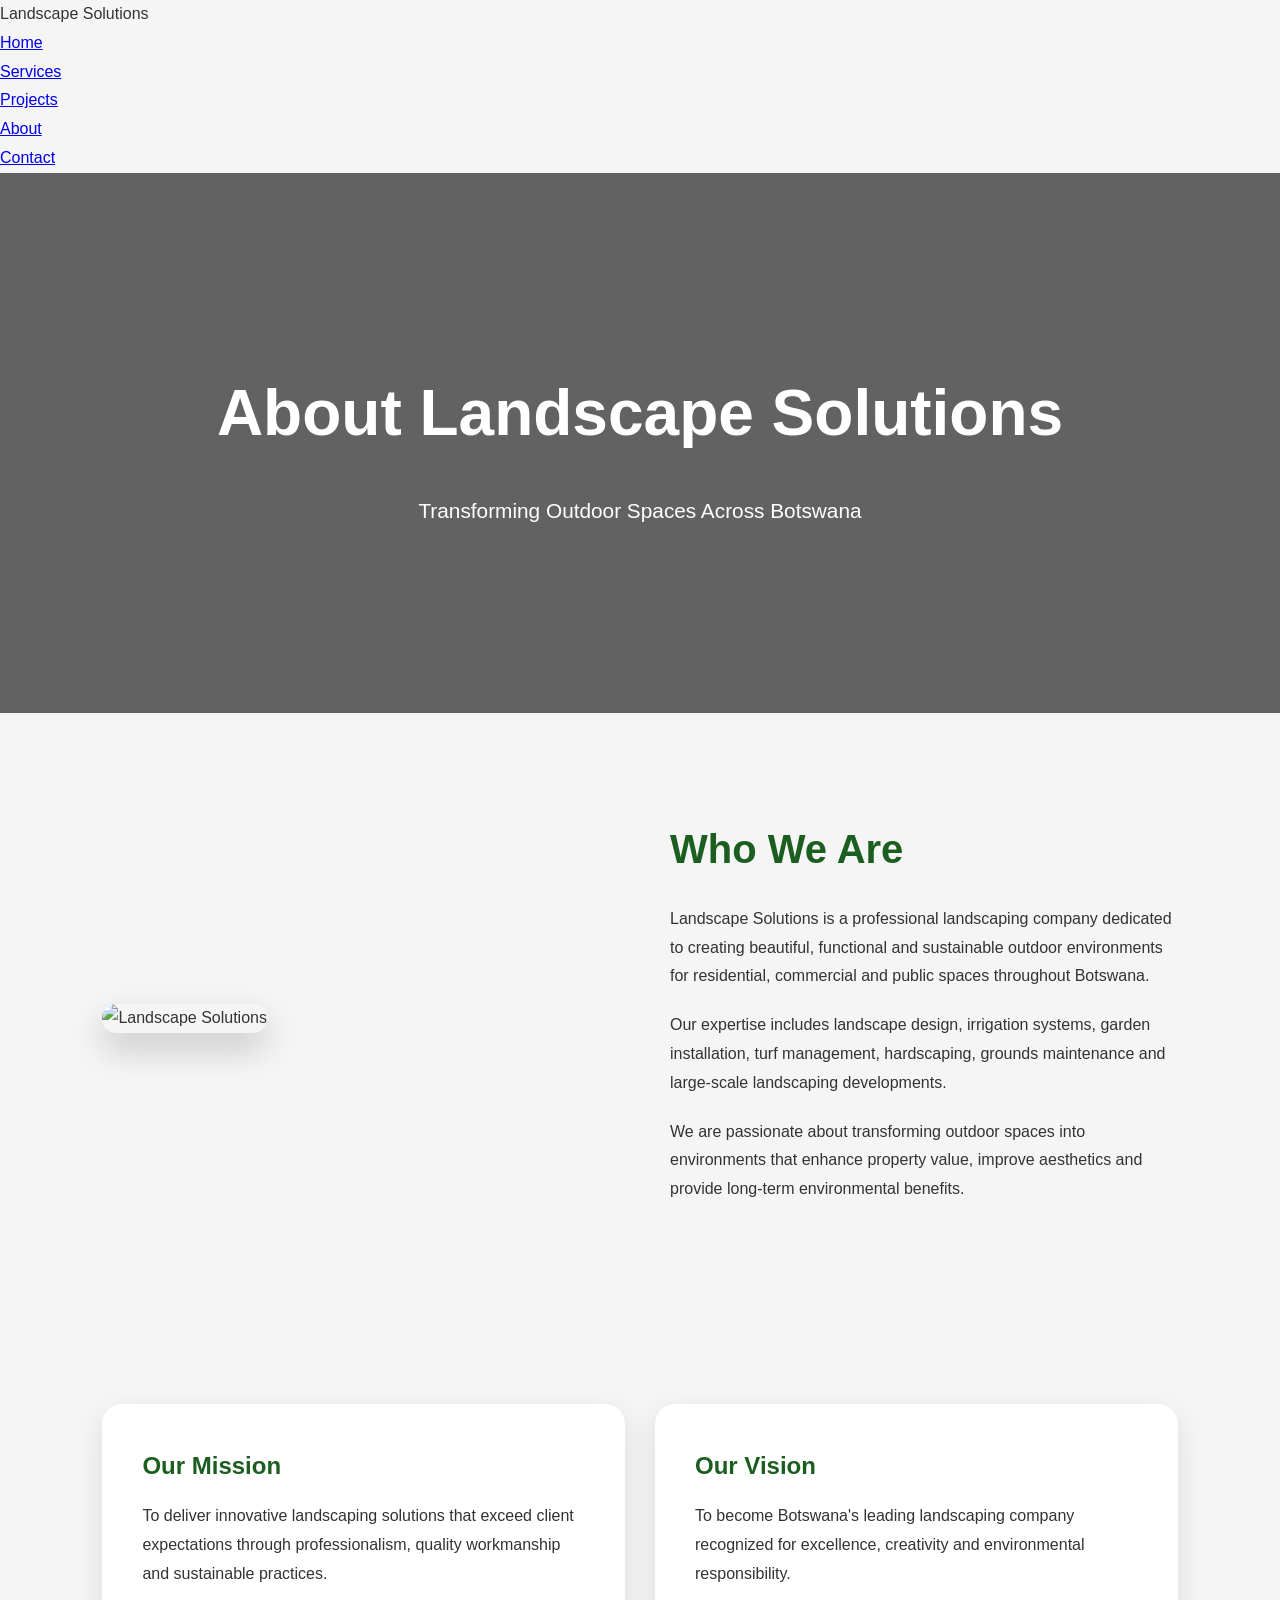
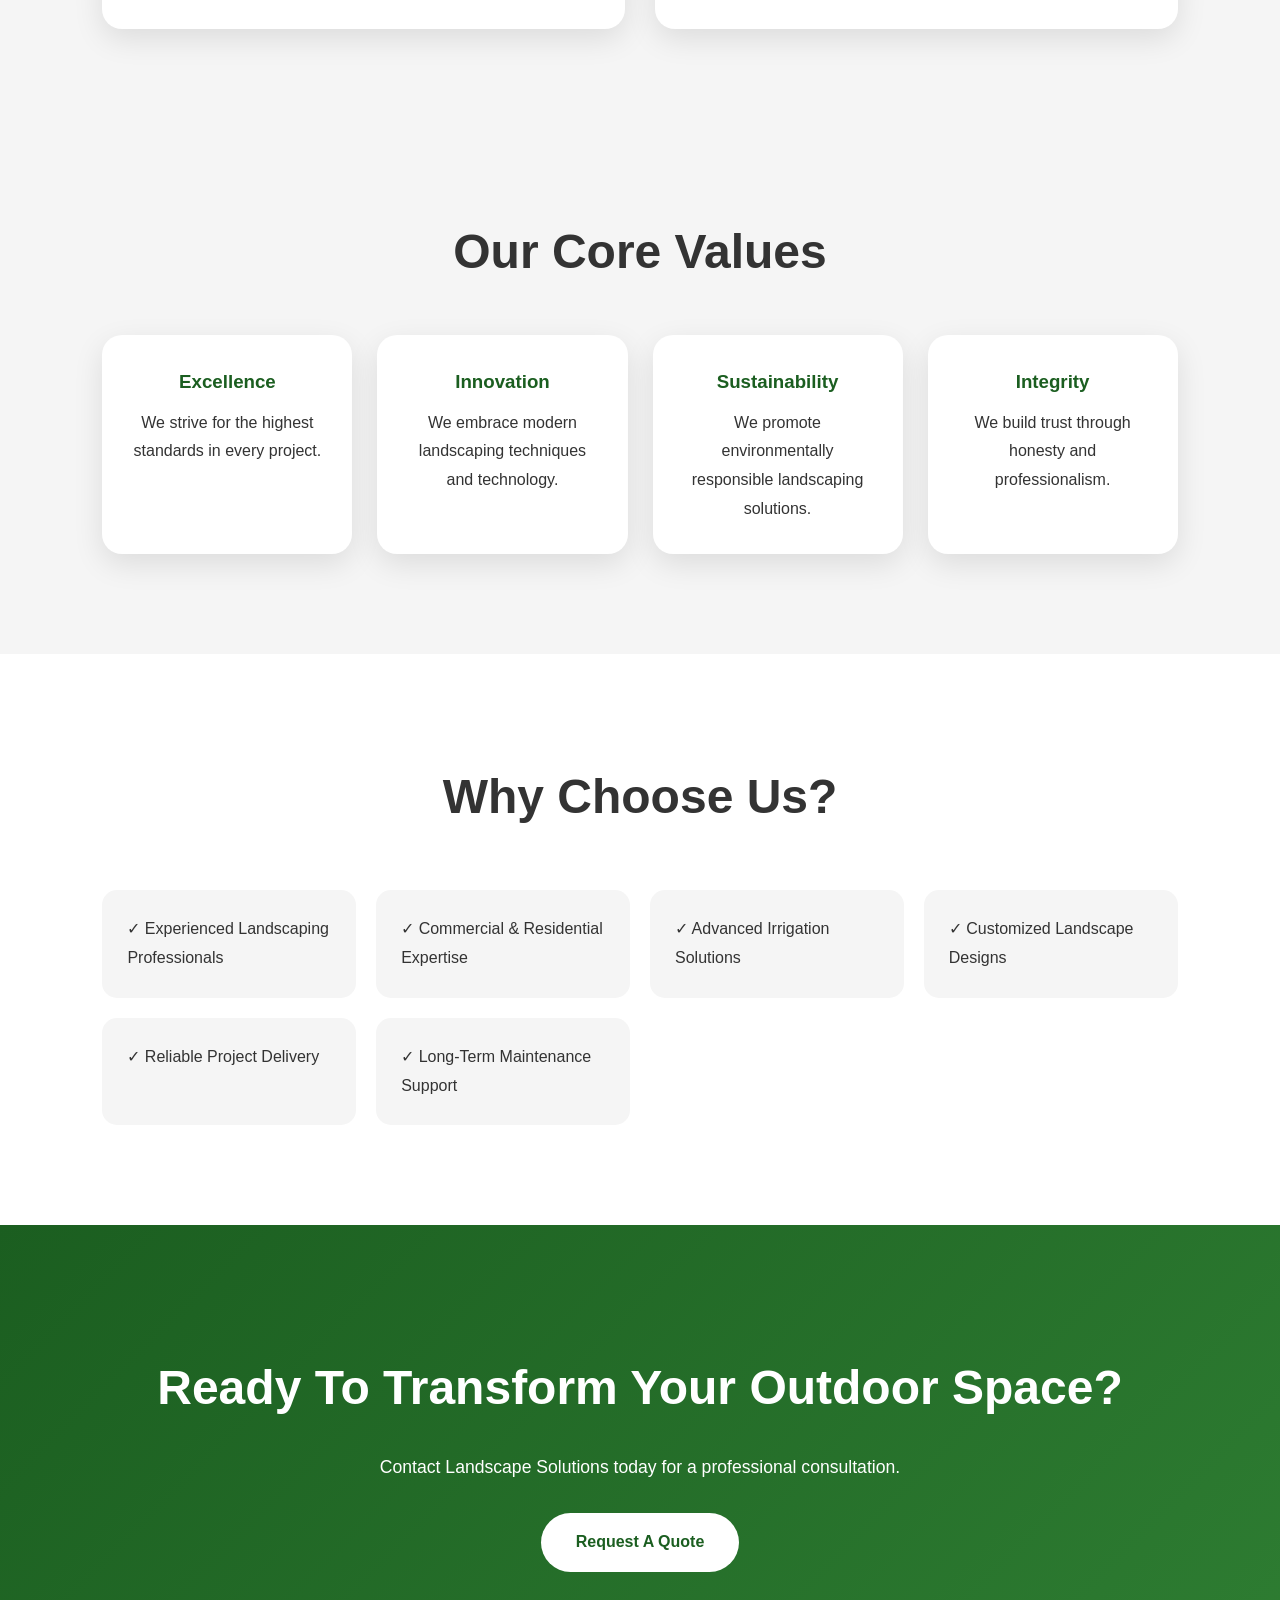
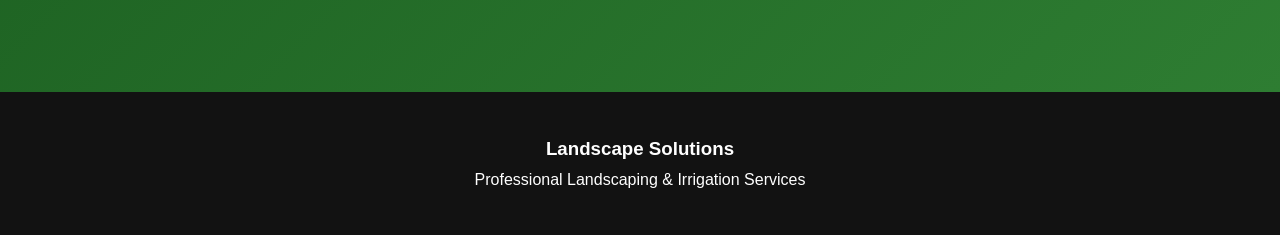
==== about.html @ 5967f2b4 "Add files via upload" ====
<!DOCTYPE html>
<html lang="en">

<head>

<meta charset="UTF-8">
<meta name="viewport" content="width=device-width, initial-scale=1.0">

<title>About Us | Landscape Solutions</title>

<link rel="stylesheet" href="css/style.css">

<style>

*{
margin:0;
padding:0;
box-sizing:border-box;
font-family:'Poppins',sans-serif;
}

body{
background:#f5f5f5;
color:#333;
line-height:1.8;
}

.page-header{

height:60vh;

display:flex;
flex-direction:column;
justify-content:center;
align-items:center;

text-align:center;

background:
linear-gradient(
rgba(0,0,0,.6),
rgba(0,0,0,.6)
),
url("images/about-banner.jpg");

background-size:cover;
background-position:center;

color:white;

}

.page-header h1{

font-size:4rem;
margin-bottom:20px;

}

.page-header p{

font-size:1.3rem;

}

.about-section{

padding:100px 8%;

}

.about-grid{

display:grid;

grid-template-columns:
1fr 1fr;

gap:60px;

align-items:center;

}

.about-image img{

width:100%;

border-radius:20px;

box-shadow:
0 15px 35px rgba(0,0,0,.2);

}

.about-text h2{

font-size:2.5rem;

color:#1B5E20;

margin-bottom:20px;

}

.about-text p{

margin-bottom:20px;

}

.mission-vision{

padding:80px 8%;

display:grid;

grid-template-columns:
repeat(auto-fit,minmax(350px,1fr));

gap:30px;

}

.card{

background:white;

padding:40px;

border-radius:20px;

box-shadow:
0 10px 30px rgba(0,0,0,.1);

transition:.4s;

}

.card:hover{

transform:
translateY(-10px);

}

.card h2{

color:#1B5E20;

margin-bottom:15px;

}

.values{

padding:100px 8%;

text-align:center;

}

.values h2{

font-size:3rem;

margin-bottom:40px;

}

.values-grid{

display:grid;

grid-template-columns:
repeat(auto-fit,minmax(250px,1fr));

gap:25px;

}

.value-card{

background:white;

padding:30px;

border-radius:20px;

box-shadow:
0 10px 30px rgba(0,0,0,.1);

transition:.4s;

}

.value-card:hover{

transform:
translateY(-10px);

}

.value-card h3{

color:#1B5E20;

margin-bottom:10px;

}

.why-us{

padding:100px 8%;

background:white;

}

.why-us h2{

text-align:center;

font-size:3rem;

margin-bottom:50px;

}

.why-grid{

display:grid;

grid-template-columns:
repeat(auto-fit,minmax(250px,1fr));

gap:20px;

}

.why-item{

padding:25px;

background:#f5f5f5;

border-radius:15px;

font-weight:500;

}

.cta{

padding:120px 8%;

text-align:center;

background:
linear-gradient(
135deg,
#1B5E20,
#2E7D32
);

color:white;

}

.cta h2{

font-size:3rem;

margin-bottom:20px;

}

.cta p{

font-size:1.1rem;

margin-bottom:30px;

}

.btn{

display:inline-block;

padding:15px 35px;

background:white;

color:#1B5E20;

text-decoration:none;

font-weight:600;

border-radius:50px;

transition:.4s;

}

.btn:hover{

transform:
translateY(-5px);

}

footer{

background:#121212;

color:white;

text-align:center;

padding:40px;

}

@media(max-width:768px){

.page-header h1{

font-size:2.5rem;

}

.about-grid{

grid-template-columns:1fr;

}

.values h2,
.why-us h2,
.cta h2{

font-size:2rem;

}

}

</style>

</head>

<body>

<nav class="navbar">

<div class="logo">
Landscape Solutions
</div>

<ul class="nav-links">

<li><a href="index.html">Home</a></li>

<li><a href="services.html">Services</a></li>

<li><a href="projects.html">Projects</a></li>

<li><a href="about.html">About</a></li>

<li><a href="contact.html">Contact</a></li>

</ul>

</nav>

<section class="page-header">

<h1>About Landscape Solutions</h1>

<p>
Transforming Outdoor Spaces Across Botswana
</p>

</section>

<section class="about-section">

<div class="about-grid">

<div class="about-image">

<img
src="images/about-banner.jpg"
alt="Landscape Solutions">

</div>

<div class="about-text">

<h2>Who We Are</h2>

<p>

Landscape Solutions is a professional landscaping company dedicated to creating beautiful, functional and sustainable outdoor environments for residential, commercial and public spaces throughout Botswana.

</p>

<p>

Our expertise includes landscape design, irrigation systems, garden installation, turf management, hardscaping, grounds maintenance and large-scale landscaping developments.

</p>

<p>

We are passionate about transforming outdoor spaces into environments that enhance property value, improve aesthetics and provide long-term environmental benefits.

</p>

</div>

</div>

</section>

<section class="mission-vision">

<div class="card">

<h2>Our Mission</h2>

<p>

To deliver innovative landscaping solutions that exceed client expectations through professionalism, quality workmanship and sustainable practices.

</p>

</div>

<div class="card">

<h2>Our Vision</h2>

<p>

To become Botswana's leading landscaping company recognized for excellence, creativity and environmental responsibility.

</p>

</div>

</section>

<section class="values">

<h2>Our Core Values</h2>

<div class="values-grid">

<div class="value-card">

<h3>Excellence</h3>

<p>
We strive for the highest standards in every project.
</p>

</div>

<div class="value-card">

<h3>Innovation</h3>

<p>
We embrace modern landscaping techniques and technology.
</p>

</div>

<div class="value-card">

<h3>Sustainability</h3>

<p>
We promote environmentally responsible landscaping solutions.
</p>

</div>

<div class="value-card">

<h3>Integrity</h3>

<p>
We build trust through honesty and professionalism.
</p>

</div>

</div>

</section>

<section class="why-us">

<h2>Why Choose Us?</h2>

<div class="why-grid">

<div class="why-item">
✓ Experienced Landscaping Professionals
</div>

<div class="why-item">
✓ Commercial & Residential Expertise
</div>

<div class="why-item">
✓ Advanced Irrigation Solutions
</div>

<div class="why-item">
✓ Customized Landscape Designs
</div>

<div class="why-item">
✓ Reliable Project Delivery
</div>

<div class="why-item">
✓ Long-Term Maintenance Support
</div>

</div>

</section>

<section class="cta">

<h2>
Ready To Transform Your Outdoor Space?
</h2>

<p>
Contact Landscape Solutions today for a professional consultation.
</p>

<a href="contact.html" class="btn">

Request A Quote

</a>

</section>

<footer>

<h3>Landscape Solutions</h3>

<p>
Professional Landscaping & Irrigation Services
</p>

</footer>

</body>

</html>
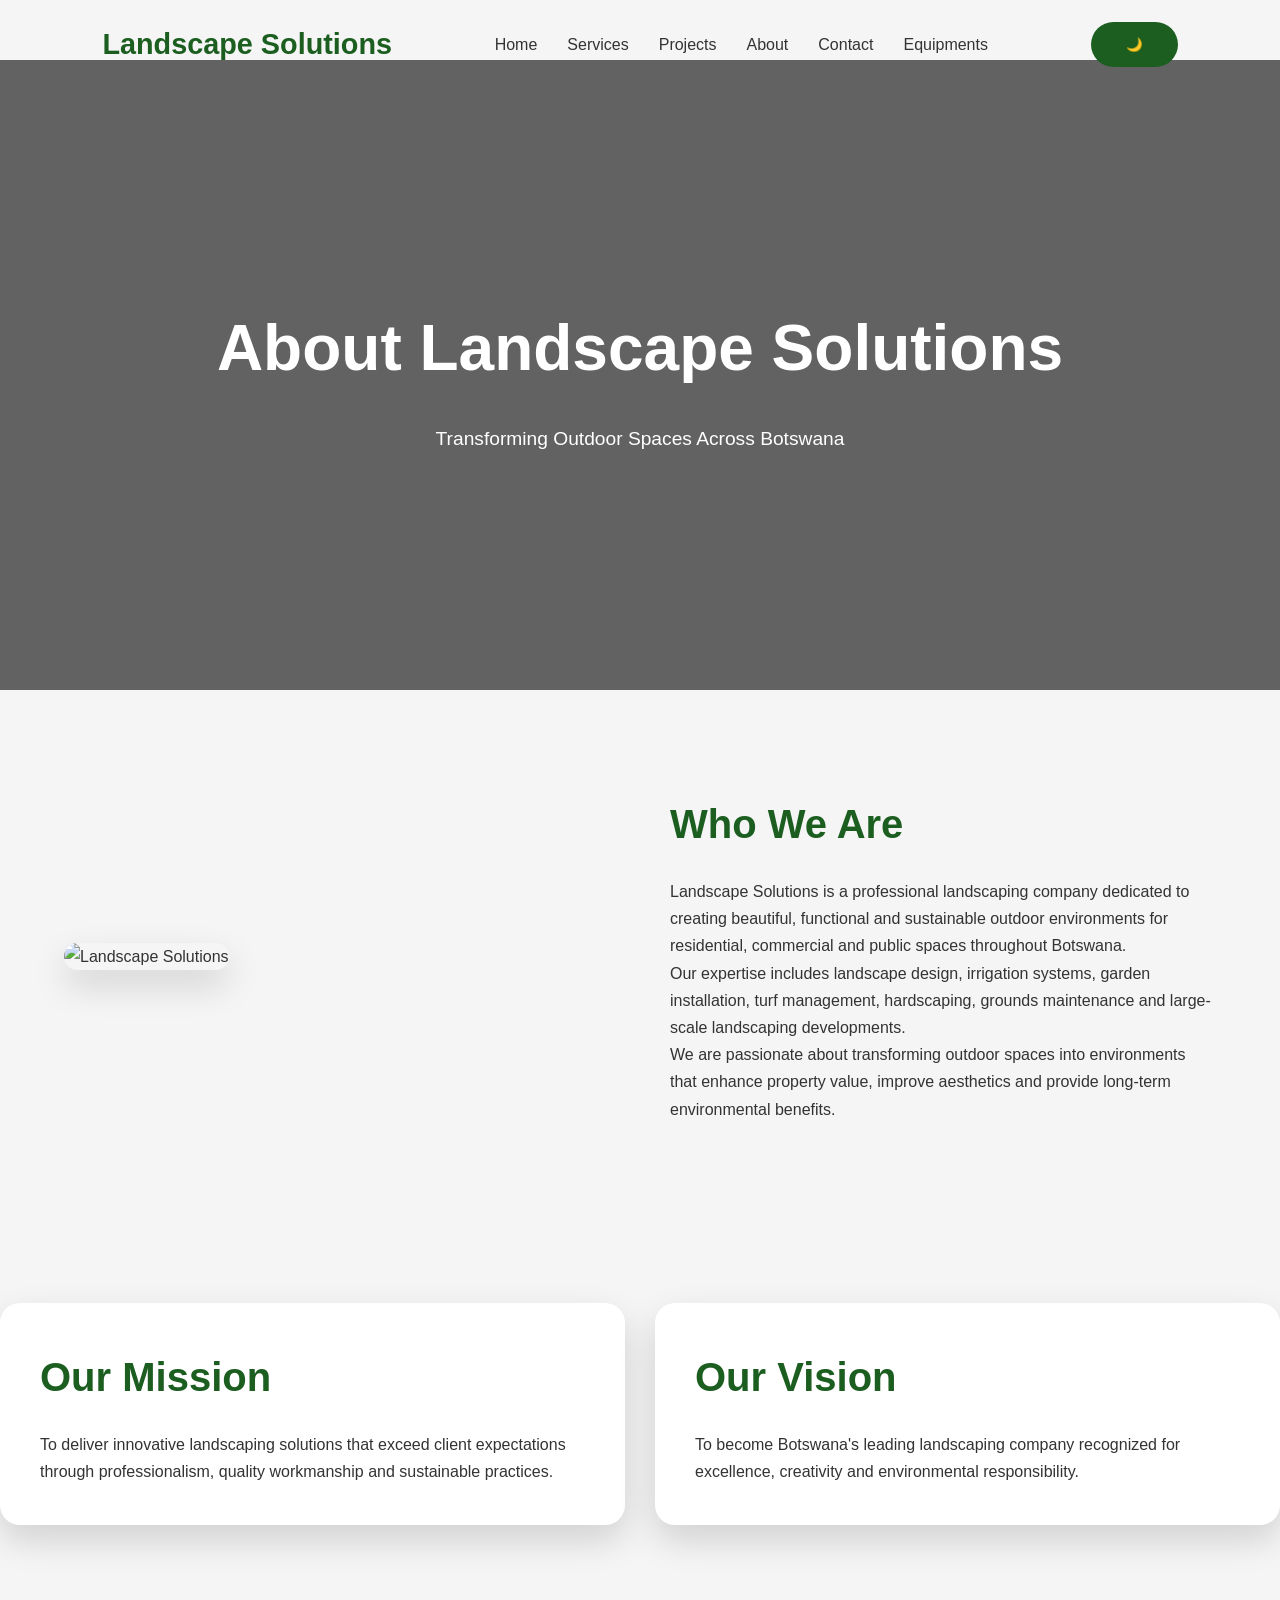
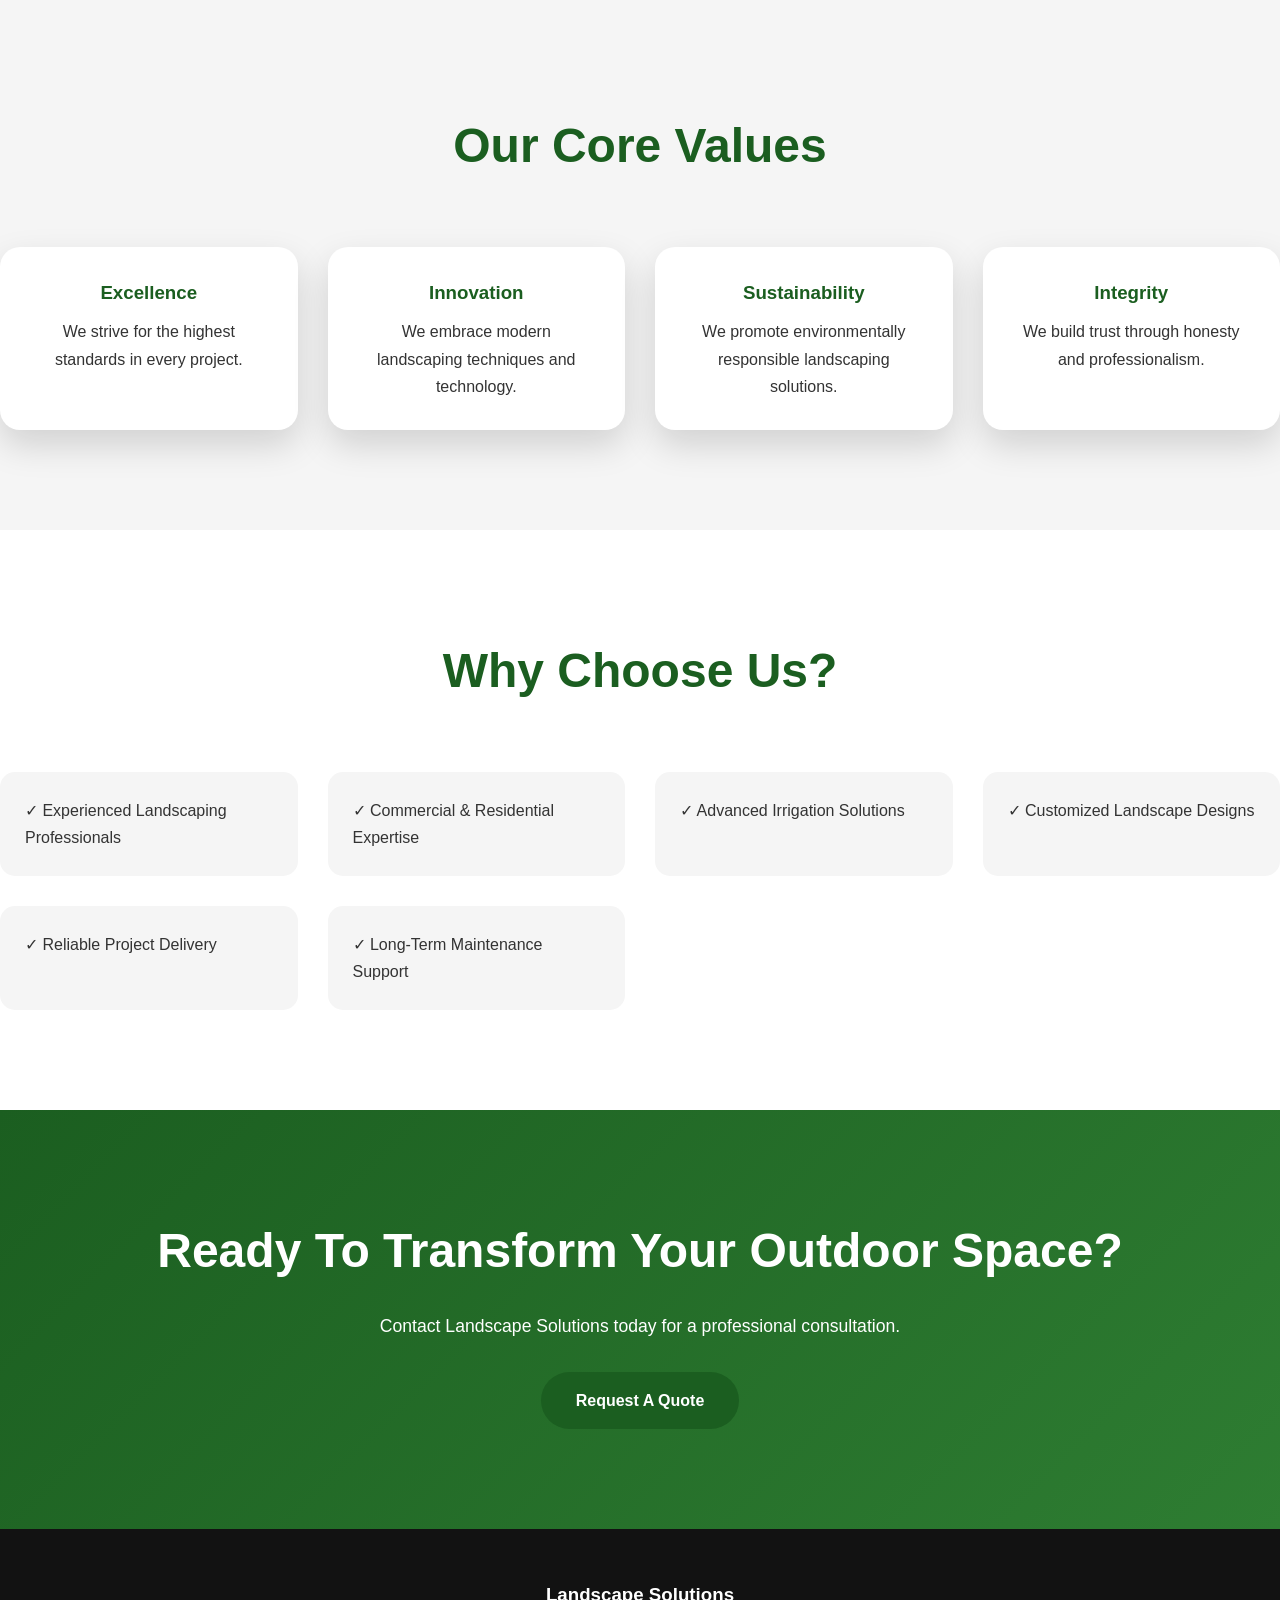
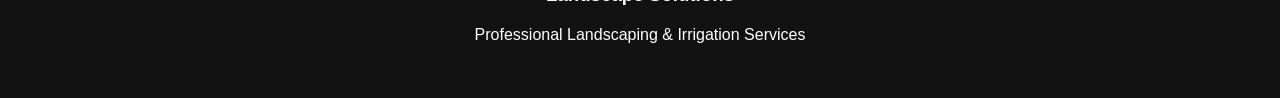
==== commit 97498d5a: "Clean up about.html CSS, use shared stylesheet, add Equipments link, improve mobile responsiveness" ====
--- a/about.html
+++ b/about.html
@@ -1,571 +1,232 @@
-<!DOCTYPE html>
-<html lang="en">
-
-<head>
-
-<meta charset="UTF-8">
-<meta name="viewport" content="width=device-width, initial-scale=1.0">
-
-<title>About Us | Landscape Solutions</title>
-
-<link rel="stylesheet" href="css/style.css">
-
-<style>
-
-*{
-margin:0;
-padding:0;
-box-sizing:border-box;
-font-family:'Poppins',sans-serif;
-}
-
-body{
-background:#f5f5f5;
-color:#333;
-line-height:1.8;
-}
-
-.page-header{
-
-height:60vh;
-
-display:flex;
-flex-direction:column;
-justify-content:center;
-align-items:center;
-
-text-align:center;
-
-background:
-linear-gradient(
-rgba(0,0,0,.6),
-rgba(0,0,0,.6)
-),
-url("images/about-banner.jpg");
-
-background-size:cover;
-background-position:center;
-
-color:white;
-
-}
-
-.page-header h1{
-
-font-size:4rem;
-margin-bottom:20px;
-
-}
-
-.page-header p{
-
-font-size:1.3rem;
-
-}
-
-.about-section{
-
-padding:100px 8%;
-
-}
-
-.about-grid{
-
-display:grid;
-
-grid-template-columns:
-1fr 1fr;
-
-gap:60px;
-
-align-items:center;
-
-}
-
-.about-image img{
-
-width:100%;
-
-border-radius:20px;
-
-box-shadow:
-0 15px 35px rgba(0,0,0,.2);
-
-}
-
-.about-text h2{
-
-font-size:2.5rem;
-
-color:#1B5E20;
-
-margin-bottom:20px;
-
-}
-
-.about-text p{
-
-margin-bottom:20px;
-
-}
-
-.mission-vision{
-
-padding:80px 8%;
-
-display:grid;
-
-grid-template-columns:
-repeat(auto-fit,minmax(350px,1fr));
-
-gap:30px;
-
-}
-
-.card{
-
-background:white;
-
-padding:40px;
-
-border-radius:20px;
-
-box-shadow:
-0 10px 30px rgba(0,0,0,.1);
-
-transition:.4s;
-
-}
-
-.card:hover{
-
-transform:
-translateY(-10px);
-
-}
-
-.card h2{
-
-color:#1B5E20;
-
-margin-bottom:15px;
-
-}
-
-.values{
-
-padding:100px 8%;
-
-text-align:center;
-
-}
-
-.values h2{
-
-font-size:3rem;
-
-margin-bottom:40px;
-
-}
-
-.values-grid{
-
-display:grid;
-
-grid-template-columns:
-repeat(auto-fit,minmax(250px,1fr));
-
-gap:25px;
-
-}
-
-.value-card{
-
-background:white;
-
-padding:30px;
-
-border-radius:20px;
-
-box-shadow:
-0 10px 30px rgba(0,0,0,.1);
-
-transition:.4s;
-
-}
-
-.value-card:hover{
-
-transform:
-translateY(-10px);
-
-}
-
-.value-card h3{
-
-color:#1B5E20;
-
-margin-bottom:10px;
-
-}
-
-.why-us{
-
-padding:100px 8%;
-
-background:white;
-
-}
-
-.why-us h2{
-
-text-align:center;
-
-font-size:3rem;
-
-margin-bottom:50px;
-
-}
-
-.why-grid{
-
-display:grid;
-
-grid-template-columns:
-repeat(auto-fit,minmax(250px,1fr));
-
-gap:20px;
-
-}
-
-.why-item{
-
-padding:25px;
-
-background:#f5f5f5;
-
-border-radius:15px;
-
-font-weight:500;
-
-}
-
-.cta{
-
-padding:120px 8%;
-
-text-align:center;
-
-background:
-linear-gradient(
-135deg,
-#1B5E20,
-#2E7D32
-);
-
-color:white;
-
-}
-
-.cta h2{
-
-font-size:3rem;
-
-margin-bottom:20px;
-
-}
-
-.cta p{
-
-font-size:1.1rem;
-
-margin-bottom:30px;
-
-}
-
-.btn{
-
-display:inline-block;
-
-padding:15px 35px;
-
-background:white;
-
-color:#1B5E20;
-
-text-decoration:none;
-
-font-weight:600;
-
-border-radius:50px;
-
-transition:.4s;
-
-}
-
-.btn:hover{
-
-transform:
-translateY(-5px);
-
-}
-
-footer{
-
-background:#121212;
-
-color:white;
-
-text-align:center;
-
-padding:40px;
-
-}
-
-@media(max-width:768px){
-
-.page-header h1{
-
-font-size:2.5rem;
-
-}
-
-.about-grid{
-
-grid-template-columns:1fr;
-
-}
-
-.values h2,
-.why-us h2,
-.cta h2{
-
-font-size:2rem;
-
-}
-
-}
-
-</style>
-
-</head>
-
-<body>
-
-<nav class="navbar">
-
-<div class="logo">
-Landscape Solutions
-</div>
-
-<ul class="nav-links">
-
-<li><a href="index.html">Home</a></li>
-
-<li><a href="services.html">Services</a></li>
-
-<li><a href="projects.html">Projects</a></li>
-
-<li><a href="about.html">About</a></li>
-
-<li><a href="contact.html">Contact</a></li>
-
-</ul>
-
-</nav>
-
-<section class="page-header">
-
-<h1>About Landscape Solutions</h1>
-
-<p>
-Transforming Outdoor Spaces Across Botswana
-</p>
-
-</section>
-
-<section class="about-section">
-
-<div class="about-grid">
-
-<div class="about-image">
-
-<img
-src="images/about-banner.jpg"
-alt="Landscape Solutions">
-
-</div>
-
-<div class="about-text">
-
-<h2>Who We Are</h2>
-
-<p>
-
-Landscape Solutions is a professional landscaping company dedicated to creating beautiful, functional and sustainable outdoor environments for residential, commercial and public spaces throughout Botswana.
-
-</p>
-
-<p>
-
-Our expertise includes landscape design, irrigation systems, garden installation, turf management, hardscaping, grounds maintenance and large-scale landscaping developments.
-
-</p>
-
-<p>
-
-We are passionate about transforming outdoor spaces into environments that enhance property value, improve aesthetics and provide long-term environmental benefits.
-
-</p>
-
-</div>
-
-</div>
-
-</section>
-
-<section class="mission-vision">
-
-<div class="card">
-
-<h2>Our Mission</h2>
-
-<p>
-
-To deliver innovative landscaping solutions that exceed client expectations through professionalism, quality workmanship and sustainable practices.
-
-</p>
-
-</div>
-
-<div class="card">
-
-<h2>Our Vision</h2>
-
-<p>
-
-To become Botswana's leading landscaping company recognized for excellence, creativity and environmental responsibility.
-
-</p>
-
-</div>
-
-</section>
-
-<section class="values">
-
-<h2>Our Core Values</h2>
-
-<div class="values-grid">
-
-<div class="value-card">
-
-<h3>Excellence</h3>
-
-<p>
-We strive for the highest standards in every project.
-</p>
-
-</div>
-
-<div class="value-card">
-
-<h3>Innovation</h3>
-
-<p>
-We embrace modern landscaping techniques and technology.
-</p>
-
-</div>
-
-<div class="value-card">
-
-<h3>Sustainability</h3>
-
-<p>
-We promote environmentally responsible landscaping solutions.
-</p>
-
-</div>
-
-<div class="value-card">
-
-<h3>Integrity</h3>
-
-<p>
-We build trust through honesty and professionalism.
-</p>
-
-</div>
-
-</div>
-
-</section>
-
-<section class="why-us">
-
-<h2>Why Choose Us?</h2>
-
-<div class="why-grid">
-
-<div class="why-item">
-✓ Experienced Landscaping Professionals
-</div>
-
-<div class="why-item">
-✓ Commercial & Residential Expertise
-</div>
-
-<div class="why-item">
-✓ Advanced Irrigation Solutions
-</div>
-
-<div class="why-item">
-✓ Customized Landscape Designs
-</div>
-
-<div class="why-item">
-✓ Reliable Project Delivery
-</div>
-
-<div class="why-item">
-✓ Long-Term Maintenance Support
-</div>
-
-</div>
-
-</section>
-
-<section class="cta">
-
-<h2>
-Ready To Transform Your Outdoor Space?
-</h2>
-
-<p>
-Contact Landscape Solutions today for a professional consultation.
-</p>
-
-<a href="contact.html" class="btn">
-
-Request A Quote
-
-</a>
-
-</section>
-
-<footer>
-
-<h3>Landscape Solutions</h3>
-
-<p>
-Professional Landscaping & Irrigation Services
-</p>
-
-</footer>
-
-</body>
-
-</html>
-
-
+<!DOCTYPE html>
+<html lang="en">
+
+<head>
+
+<meta charset="UTF-8">
+<meta name="viewport" content="width=device-width, initial-scale=1.0">
+
+<title>About Us | Landscape Solutions</title>
+
+<link rel="stylesheet" href="css/style.css">
+
+</head>
+
+<body>
+
+<nav class="navbar">
+
+<div class="logo">
+Landscape Solutions
+</div>
+
+<ul class="nav-links">
+
+<li><a href="index.html">Home</a></li>
+<li><a href="services.html">Services</a></li>
+<li><a href="projects.html">Projects</a></li>
+<li><a href="about.html">About</a></li>
+<li><a href="contact.html">Contact</a></li>
+<li><a href="equipments.html">Equipments</a></li>
+
+</ul>
+
+<button id="darkModeToggle" class="btn">
+    🌙
+</button>
+
+</nav>
+
+<section class="page-hero" style="background: linear-gradient(rgba(0,0,0,.6), rgba(0,0,0,.6)), url('images/about-banner.jpg'); margin-top:60px;">
+
+<h1>About Landscape Solutions</h1>
+
+<p>
+Transforming Outdoor Spaces Across Botswana
+</p>
+
+</section>
+
+<section class="container" style="padding:100px 0;">
+
+<div style="display:grid; grid-template-columns:1fr 1fr; gap:60px; align-items:center;">
+
+<div>
+
+<img src="images/about-banner.jpg" alt="Landscape Solutions" style="width:100%; border-radius:20px; box-shadow:var(--shadow);">
+
+</div>
+
+<div>
+
+<h2>Who We Are</h2>
+
+<p>
+
+Landscape Solutions is a professional landscaping company dedicated to creating beautiful, functional and sustainable outdoor environments for residential, commercial and public spaces throughout Botswana.
+
+</p>
+
+<p>
+
+Our expertise includes landscape design, irrigation systems, garden installation, turf management, hardscaping, grounds maintenance and large-scale landscaping developments.
+
+</p>
+
+<p>
+
+We are passionate about transforming outdoor spaces into environments that enhance property value, improve aesthetics and provide long-term environmental benefits.
+
+</p>
+
+</div>
+
+</div>
+
+</section>
+
+<section style="padding:80px 0; display:grid; grid-template-columns:repeat(auto-fit,minmax(350px,1fr)); gap:30px;">
+
+<div style="background:white; padding:40px; border-radius:20px; box-shadow:var(--shadow); transition:.4s;">
+
+<h2>Our Mission</h2>
+
+<p>
+
+To deliver innovative landscaping solutions that exceed client expectations through professionalism, quality workmanship and sustainable practices.
+
+</p>
+
+</div>
+
+<div style="background:white; padding:40px; border-radius:20px; box-shadow:var(--shadow); transition:.4s;">
+
+<h2>Our Vision</h2>
+
+<p>
+
+To become Botswana's leading landscaping company recognized for excellence, creativity and environmental responsibility.
+
+</p>
+
+</div>
+
+</section>
+
+<section style="padding:100px 0; text-align:center;">
+
+<h2 class="section-title">Our Core Values</h2>
+
+<div class="grid-4">
+
+<div style="background:white; padding:30px; border-radius:20px; box-shadow:var(--shadow); transition:.4s;">
+
+<h3 style="color:var(--primary); margin-bottom:10px;">Excellence</h3>
+
+<p>
+We strive for the highest standards in every project.
+</p>
+
+</div>
+
+<div style="background:white; padding:30px; border-radius:20px; box-shadow:var(--shadow); transition:.4s;">
+
+<h3 style="color:var(--primary); margin-bottom:10px;">Innovation</h3>
+
+<p>
+We embrace modern landscaping techniques and technology.
+</p>
+
+</div>
+
+<div style="background:white; padding:30px; border-radius:20px; box-shadow:var(--shadow); transition:.4s;">
+
+<h3 style="color:var(--primary); margin-bottom:10px;">Sustainability</h3>
+
+<p>
+We promote environmentally responsible landscaping solutions.
+</p>
+
+</div>
+
+<div style="background:white; padding:30px; border-radius:20px; box-shadow:var(--shadow); transition:.4s;">
+
+<h3 style="color:var(--primary); margin-bottom:10px;">Integrity</h3>
+
+<p>
+We build trust through honesty and professionalism.
+</p>
+
+</div>
+
+</div>
+
+</section>
+
+<section style="padding:100px 0; background:white;">
+
+<h2 class="section-title">Why Choose Us?</h2>
+
+<div class="grid-4">
+
+<div style="padding:25px; background:#f5f5f5; border-radius:15px; font-weight:500;">
+✓ Experienced Landscaping Professionals
+</div>
+
+<div style="padding:25px; background:#f5f5f5; border-radius:15px; font-weight:500;">
+✓ Commercial & Residential Expertise
+</div>
+
+<div style="padding:25px; background:#f5f5f5; border-radius:15px; font-weight:500;">
+✓ Advanced Irrigation Solutions
+</div>
+
+<div style="padding:25px; background:#f5f5f5; border-radius:15px; font-weight:500;">
+✓ Customized Landscape Designs
+</div>
+
+<div style="padding:25px; background:#f5f5f5; border-radius:15px; font-weight:500;">
+✓ Reliable Project Delivery
+</div>
+
+<div style="padding:25px; background:#f5f5f5; border-radius:15px; font-weight:500;">
+✓ Long-Term Maintenance Support
+</div>
+
+</div>
+
+</section>
+
+<section class="cta">
+
+<h2>
+Ready To Transform Your Outdoor Space?
+</h2>
+
+<p>
+Contact Landscape Solutions today for a professional consultation.
+</p>
+
+<a href="contact.html" class="btn">
+
+Request A Quote
+
+</a>
+
+</section>
+
+<footer>
+
+<h3>Landscape Solutions</h3>
+
+<p>
+Professional Landscaping & Irrigation Services
+</p>
+
+</footer>
+
+<script src="js/script.js"></script>
+
+</body>
+
+</html>
--- a/css/style.css
+++ b/css/style.css
@@ -0,0 +1,967 @@
+/* =====================================
+   LANDSCAPE SOLUTIONS
+   PROFESSIONAL STYLESHEET
+===================================== */
+
+/* GOOGLE FONT */
+
+@import url('https://fonts.googleapis.com/css2?family=Poppins:wght@300;400;500;600;700;800&display=swap');
+
+/* =====================================
+   CSS VARIABLES
+===================================== */
+
+:root{
+
+    --primary:#1B5E20;
+    --primary-light:#2E7D32;
+
+    --secondary:#66BB6A;
+
+    --accent:#81C784;
+
+    --dark:#121212;
+
+    --dark-secondary:#1f1f1f;
+
+    --light:#ffffff;
+
+    --gray:#f5f5f5;
+
+    --text:#333333;
+
+    --shadow:
+    0 15px 35px rgba(0,0,0,0.15);
+
+    --transition:all .35s ease;
+
+    --radius:15px;
+
+}
+
+/* DARK MODE */
+
+.dark-mode{
+
+    --light:#121212;
+
+    --gray:#1a1a1a;
+
+    --text:#ffffff;
+
+    --dark:#ffffff;
+
+}
+
+/* =====================================
+   RESET
+===================================== */
+
+*{
+    margin:0;
+    padding:0;
+    box-sizing:border-box;
+}
+
+html{
+    scroll-behavior:smooth;
+}
+
+body{
+
+    font-family:'Poppins',sans-serif;
+
+    background:var(--gray);
+
+    color:var(--text);
+
+    overflow-x:hidden;
+
+    line-height:1.7;
+
+}
+
+/* =====================================
+   CONTAINER
+===================================== */
+
+.container{
+
+    width:min(1200px,90%);
+
+    margin:auto;
+
+}
+
+/* =====================================
+   SCROLL PROGRESS BAR
+===================================== */
+
+#progressBar{
+
+    position:fixed;
+
+    top:0;
+    left:0;
+
+    height:5px;
+
+    width:0;
+
+    background:var(--secondary);
+
+    z-index:9999;
+
+}
+
+/* =====================================
+   NAVBAR
+===================================== */
+
+.navbar{
+
+    position:fixed;
+
+    top:0;
+
+    width:100%;
+
+    z-index:1000;
+
+    display:flex;
+
+    justify-content:space-between;
+
+    align-items:center;
+
+    padding:20px 8%;
+
+    transition:var(--transition);
+
+}
+
+.navbar.scrolled{
+
+    background:rgba(255,255,255,.9);
+
+    backdrop-filter:blur(10px);
+
+    box-shadow:var(--shadow);
+
+}
+
+.logo{
+
+    font-size:1.8rem;
+
+    font-weight:700;
+
+    color:var(--primary);
+
+}
+
+.nav-links{
+
+    display:flex;
+
+    list-style:none;
+
+    gap:30px;
+
+}
+
+.nav-links a{
+
+    text-decoration:none;
+
+    color:var(--text);
+
+    font-weight:500;
+
+    transition:var(--transition);
+
+}
+
+.nav-links a:hover{
+
+    color:var(--secondary);
+
+}
+
+/* =====================================
+   HERO SECTION
+===================================== */
+
+.hero{
+
+    min-height:100vh;
+
+    display:flex;
+
+    justify-content:center;
+
+    align-items:center;
+
+    text-align:center;
+
+    background:
+    linear-gradient(
+    rgba(0,0,0,.5),
+    rgba(0,0,0,.5)),
+    url("../images/hero.jpg");
+
+    background-size:cover;
+
+    background-position:center;
+
+    color:white;
+
+    margin-top:60px;
+
+}
+
+.hero-content{
+
+    max-width:800px;
+
+}
+
+.hero h1{
+
+    font-size:4rem;
+
+    margin-bottom:20px;
+
+}
+
+.hero p{
+
+    font-size:1.2rem;
+
+    margin-bottom:30px;
+
+}
+
+/* PAGE HERO (for services, projects, contact, about) */
+
+.page-hero{
+
+    height:70vh;
+
+    display:flex;
+
+    justify-content:center;
+
+    align-items:center;
+
+    flex-direction:column;
+
+    text-align:center;
+
+    background-size:cover;
+
+    background-position:center;
+
+    color:white;
+
+    margin-top:60px;
+
+}
+
+.page-hero h1{
+
+    font-size:4rem;
+
+    margin-bottom:20px;
+
+}
+
+.page-hero p{
+
+    font-size:1.2rem;
+
+    max-width:700px;
+
+}
+
+/* =====================================
+   BUTTONS
+===================================== */
+
+.btn{
+
+    display:inline-block;
+
+    padding:15px 35px;
+
+    background:var(--primary);
+
+    color:white;
+
+    text-decoration:none;
+
+    border-radius:50px;
+
+    transition:var(--transition);
+
+    border:none;
+
+    cursor:pointer;
+
+    font-weight:600;
+
+}
+
+.btn:hover{
+
+    background:var(--primary-light);
+
+    transform:translateY(-5px);
+
+}
+
+/* =====================================
+   SERVICES GRID
+===================================== */
+
+.services-grid{
+
+    display:grid;
+
+    grid-template-columns:
+    repeat(auto-fit,minmax(300px,1fr));
+
+    gap:2rem;
+
+    padding:80px 0;
+
+}
+
+.service-card{
+
+    background:white;
+
+    border-radius:var(--radius);
+
+    padding:2rem;
+
+    box-shadow:var(--shadow);
+
+    transition:var(--transition);
+
+}
+
+.service-card:hover{
+
+    transform:translateY(-15px);
+
+}
+
+.service-card img{
+
+    width:100%;
+
+    height:250px;
+
+    object-fit:cover;
+
+    border-radius:var(--radius);
+
+    margin-bottom:1rem;
+
+}
+
+.service-card h3{
+
+    color:var(--primary);
+
+    margin-bottom:10px;
+
+}
+
+.service-card ul{
+
+    padding-left:20px;
+
+    margin-top:15px;
+
+}
+
+/* =====================================
+   PROJECT GALLERY
+===================================== */
+
+.project-gallery{
+
+    display:grid;
+
+    grid-template-columns:
+    repeat(auto-fit,minmax(350px,1fr));
+
+    gap:2rem;
+
+}
+
+/* 3D EFFECT */
+
+.project-card{
+
+    background:white;
+
+    overflow:hidden;
+
+    border-radius:var(--radius);
+
+    box-shadow:var(--shadow);
+
+    transition:.5s;
+
+    transform-style:preserve-3d;
+
+}
+
+.project-card:hover{
+
+    transform:
+    perspective(1200px)
+    rotateX(5deg)
+    rotateY(-5deg)
+    translateY(-10px);
+
+}
+
+.project-card img{
+
+    width:100%;
+
+    height:280px;
+
+    object-fit:cover;
+
+    transition:.5s;
+
+}
+
+.project-card:hover img{
+
+    transform:scale(1.08);
+
+}
+
+.project-content{
+
+    padding:1.5rem;
+
+}
+
+/* =====================================
+   STATS
+===================================== */
+
+.stats{
+
+    display:grid;
+
+    grid-template-columns:
+    repeat(auto-fit,minmax(220px,1fr));
+
+    gap:2rem;
+
+    text-align:center;
+
+    padding:80px 0;
+
+}
+
+.stat{
+
+    background:white;
+
+    border-radius:var(--radius);
+
+    padding:2rem;
+
+    box-shadow:var(--shadow);
+
+}
+
+.stat h2{
+
+    color:var(--primary);
+
+    font-size:3rem;
+
+}
+
+/* =====================================
+   TESTIMONIALS
+===================================== */
+
+.testimonial{
+
+    background:white;
+
+    padding:2rem;
+
+    border-radius:var(--radius);
+
+    box-shadow:var(--shadow);
+
+    display:none;
+
+}
+
+.testimonial:first-child{
+
+    display:block;
+
+}
+
+/* =====================================
+   CONTACT FORM
+===================================== */
+
+.contact-form{
+
+    max-width:700px;
+
+    margin:auto;
+
+}
+
+.form-group{
+
+    margin-bottom:20px;
+
+}
+
+input,
+textarea{
+
+    width:100%;
+
+    padding:15px;
+
+    border:2px solid #ddd;
+
+    border-radius:10px;
+
+    outline:none;
+
+    transition:var(--transition);
+
+}
+
+input:focus,
+textarea:focus{
+
+    border-color:var(--secondary);
+
+}
+
+/* VALID */
+
+.valid{
+
+    border-color:#28a745 !important;
+
+}
+
+/* INVALID */
+
+.invalid{
+
+    border-color:#dc3545 !important;
+
+}
+
+/* ERROR MESSAGE */
+
+.error-message{
+
+    color:#dc3545;
+
+    font-size:.9rem;
+
+    margin-top:5px;
+
+}
+
+/* =====================================
+   REVEAL ANIMATION
+===================================== */
+
+.reveal{
+
+    opacity:0;
+
+    transform:translateY(50px);
+
+}
+
+.reveal.active{
+
+    animation:fadeUp .8s forwards;
+
+}
+
+@keyframes fadeUp{
+
+    from{
+
+        opacity:0;
+
+        transform:translateY(50px);
+
+    }
+
+    to{
+
+        opacity:1;
+
+        transform:translateY(0);
+
+    }
+
+}
+
+/* =====================================
+   LOADING SPINNER
+===================================== */
+
+.spinner{
+
+    width:40px;
+
+    height:40px;
+
+    border:4px solid #ddd;
+
+    border-top:4px solid var(--primary);
+
+    border-radius:50%;
+
+    animation:spin 1s linear infinite;
+
+}
+
+@keyframes spin{
+
+    to{
+        transform:rotate(360deg);
+    }
+
+}
+
+/* =====================================
+   BACK TO TOP BUTTON
+===================================== */
+
+#backToTop{
+
+    position:fixed;
+
+    right:20px;
+
+    bottom:20px;
+
+    width:55px;
+
+    height:55px;
+
+    border:none;
+
+    border-radius:50%;
+
+    background:var(--primary);
+
+    color:white;
+
+    cursor:pointer;
+
+    display:none;
+
+    z-index:999;
+
+}
+
+/* =====================================
+   FOOTER
+===================================== */
+
+footer{
+
+    background:#121212;
+
+    color:white;
+
+    text-align:center;
+
+    padding:50px 8%;
+
+}
+
+footer h3{
+
+    margin-bottom:10px;
+
+}
+
+/* =====================================
+   CONTAINER QUERIES
+===================================== */
+
+.project-card{
+
+    container-type:inline-size;
+
+}
+
+@container (max-width:400px){
+
+    .project-content{
+
+        padding:1rem;
+
+    }
+
+}
+
+/* =====================================
+   SECTION HEADINGS
+===================================== */
+
+h2{
+
+    color:var(--primary);
+
+    font-size:2.5rem;
+
+    margin-bottom:20px;
+
+}
+
+.section-title{
+
+    text-align:center;
+
+    font-size:3rem;
+
+    margin-bottom:60px;
+
+    color:var(--primary);
+
+}
+
+/* =====================================
+   GRID LAYOUTS
+===================================== */
+
+.grid-2{
+
+    display:grid;
+
+    grid-template-columns:repeat(auto-fit,minmax(350px,1fr));
+
+    gap:30px;
+
+}
+
+.grid-3{
+
+    display:grid;
+
+    grid-template-columns:repeat(auto-fit,minmax(300px,1fr));
+
+    gap:30px;
+
+}
+
+.grid-4{
+
+    display:grid;
+
+    grid-template-columns:repeat(auto-fit,minmax(250px,1fr));
+
+    gap:30px;
+
+}
+
+/* =====================================
+   CTA SECTION
+===================================== */
+
+.cta{
+
+    padding:100px 8%;
+
+    text-align:center;
+
+    background:
+    linear-gradient(
+    135deg,
+    #1B5E20,
+    #2E7D32
+    );
+
+    color:white;
+
+}
+
+.cta h2{
+
+    font-size:3rem;
+
+    margin-bottom:20px;
+
+    color:white;
+
+}
+
+.cta p{
+
+    margin-bottom:30px;
+
+    font-size:1.1rem;
+
+}
+
+/* =====================================
+   MOBILE - TABLET (768px and below)
+===================================== */
+
+@media(max-width:768px){
+
+    .hero{
+
+        min-height:80vh;
+
+    }
+
+    .page-hero{
+
+        height:60vh;
+
+    }
+
+    .hero h1,
+    .page-hero h1{
+
+        font-size:2.6rem;
+
+    }
+
+    .nav-links{
+
+        display:none;
+
+    }
+
+    .logo{
+
+        font-size:1.5rem;
+
+    }
+
+    .services-grid{
+
+        grid-template-columns:1fr;
+
+    }
+
+    .project-gallery{
+
+        grid-template-columns:1fr;
+
+    }
+
+    h2,
+    .section-title{
+
+        font-size:2rem;
+
+    }
+
+    .cta h2{
+
+        font-size:2rem;
+
+    }
+
+    .stat h2{
+
+        font-size:2.5rem;
+
+    }
+
+    .grid-2,
+    .grid-3,
+    .grid-4{
+
+        grid-template-columns:1fr;
+
+    }
+
+}
+
+/* =====================================
+   MOBILE - SMALL PHONES (480px and below)
+===================================== */
+
+@media(max-width:480px){
+
+    .hero h1,
+    .page-hero h1{
+
+        font-size:2rem;
+
+    }
+
+    .hero p,
+    .page-hero p{
+
+        font-size:1rem;
+
+    }
+
+    .navbar{
+
+        padding:15px 5%;
+
+    }
+
+    .logo{
+
+        font-size:1.3rem;
+
+    }
+
+    h2,
+    .section-title{
+
+        font-size:1.5rem;
+
+    }
+
+    .btn{
+
+        padding:12px 25px;
+
+        font-size:0.95rem;
+
+    }
+
+    .cta{
+
+        padding:60px 5%;
+
+    }
+
+    .hero,
+    .page-hero{
+
+        padding:0 5%;
+
+    }
+
+}
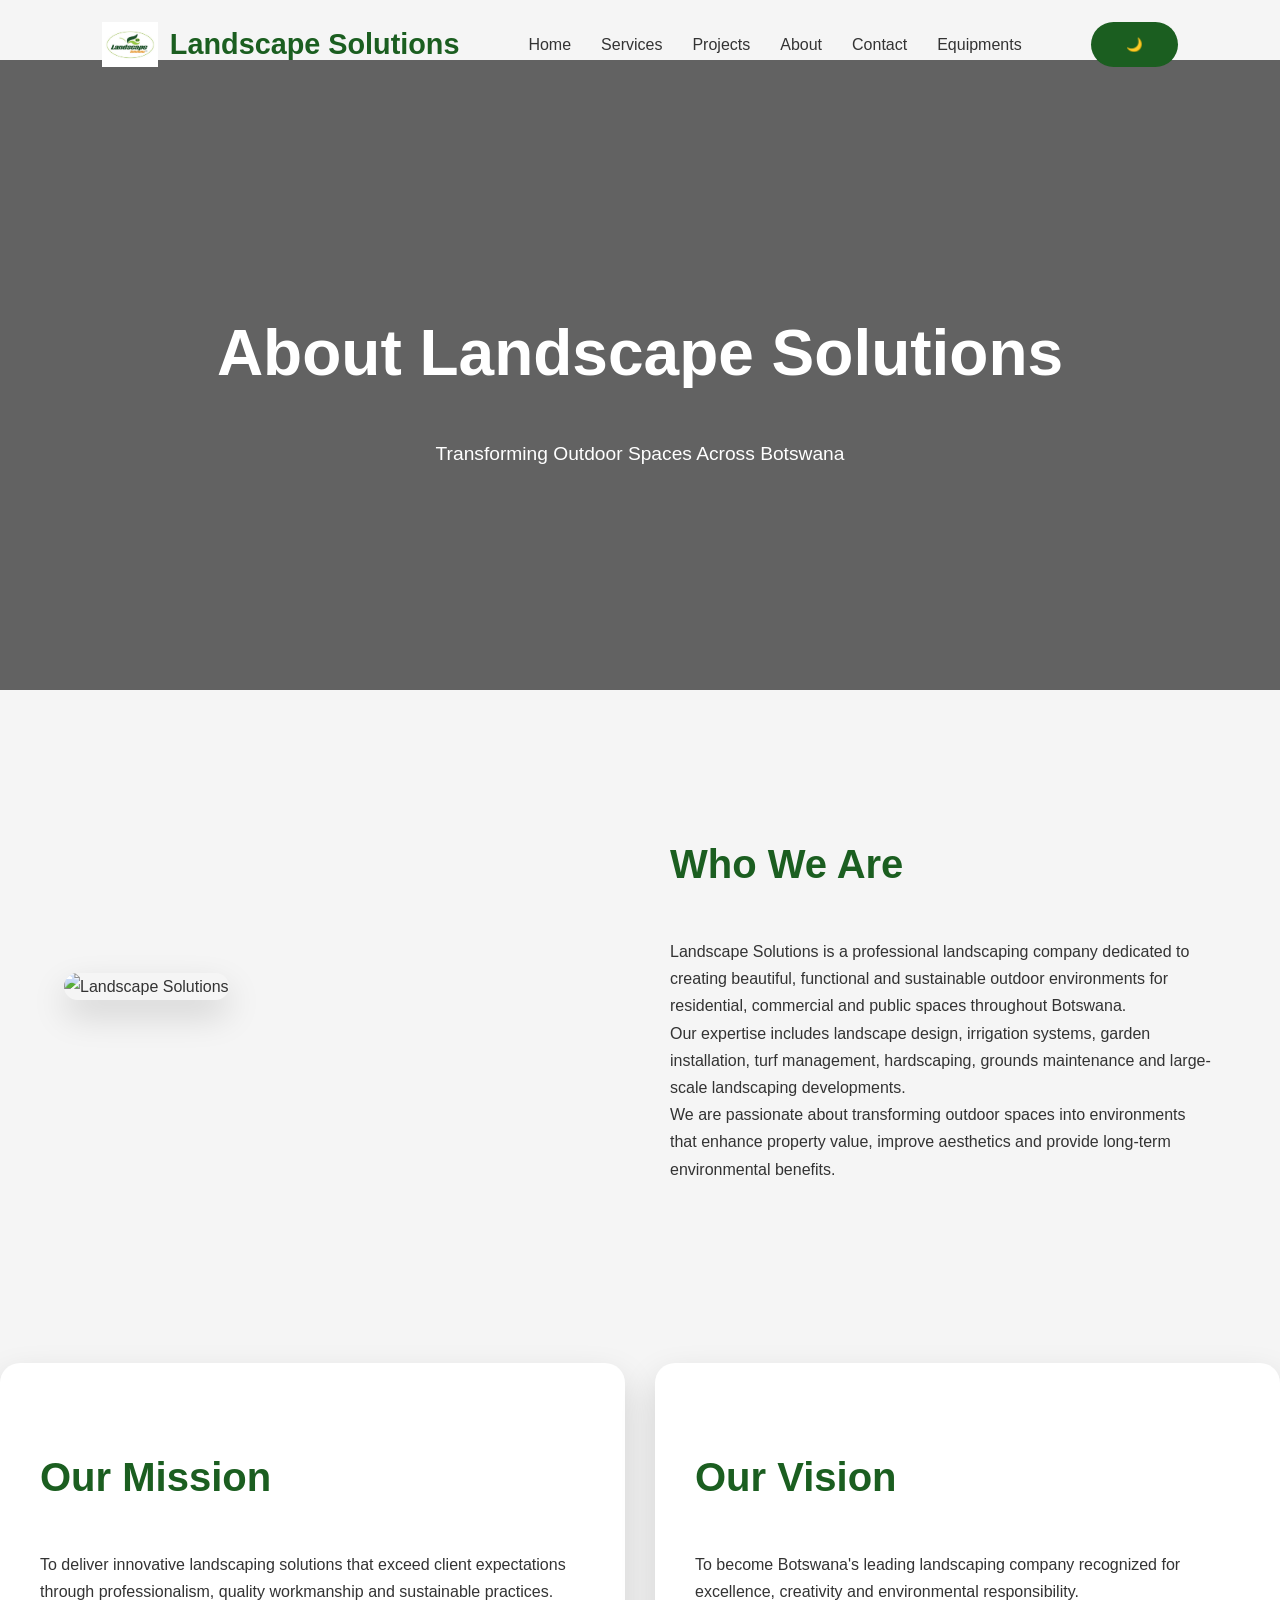
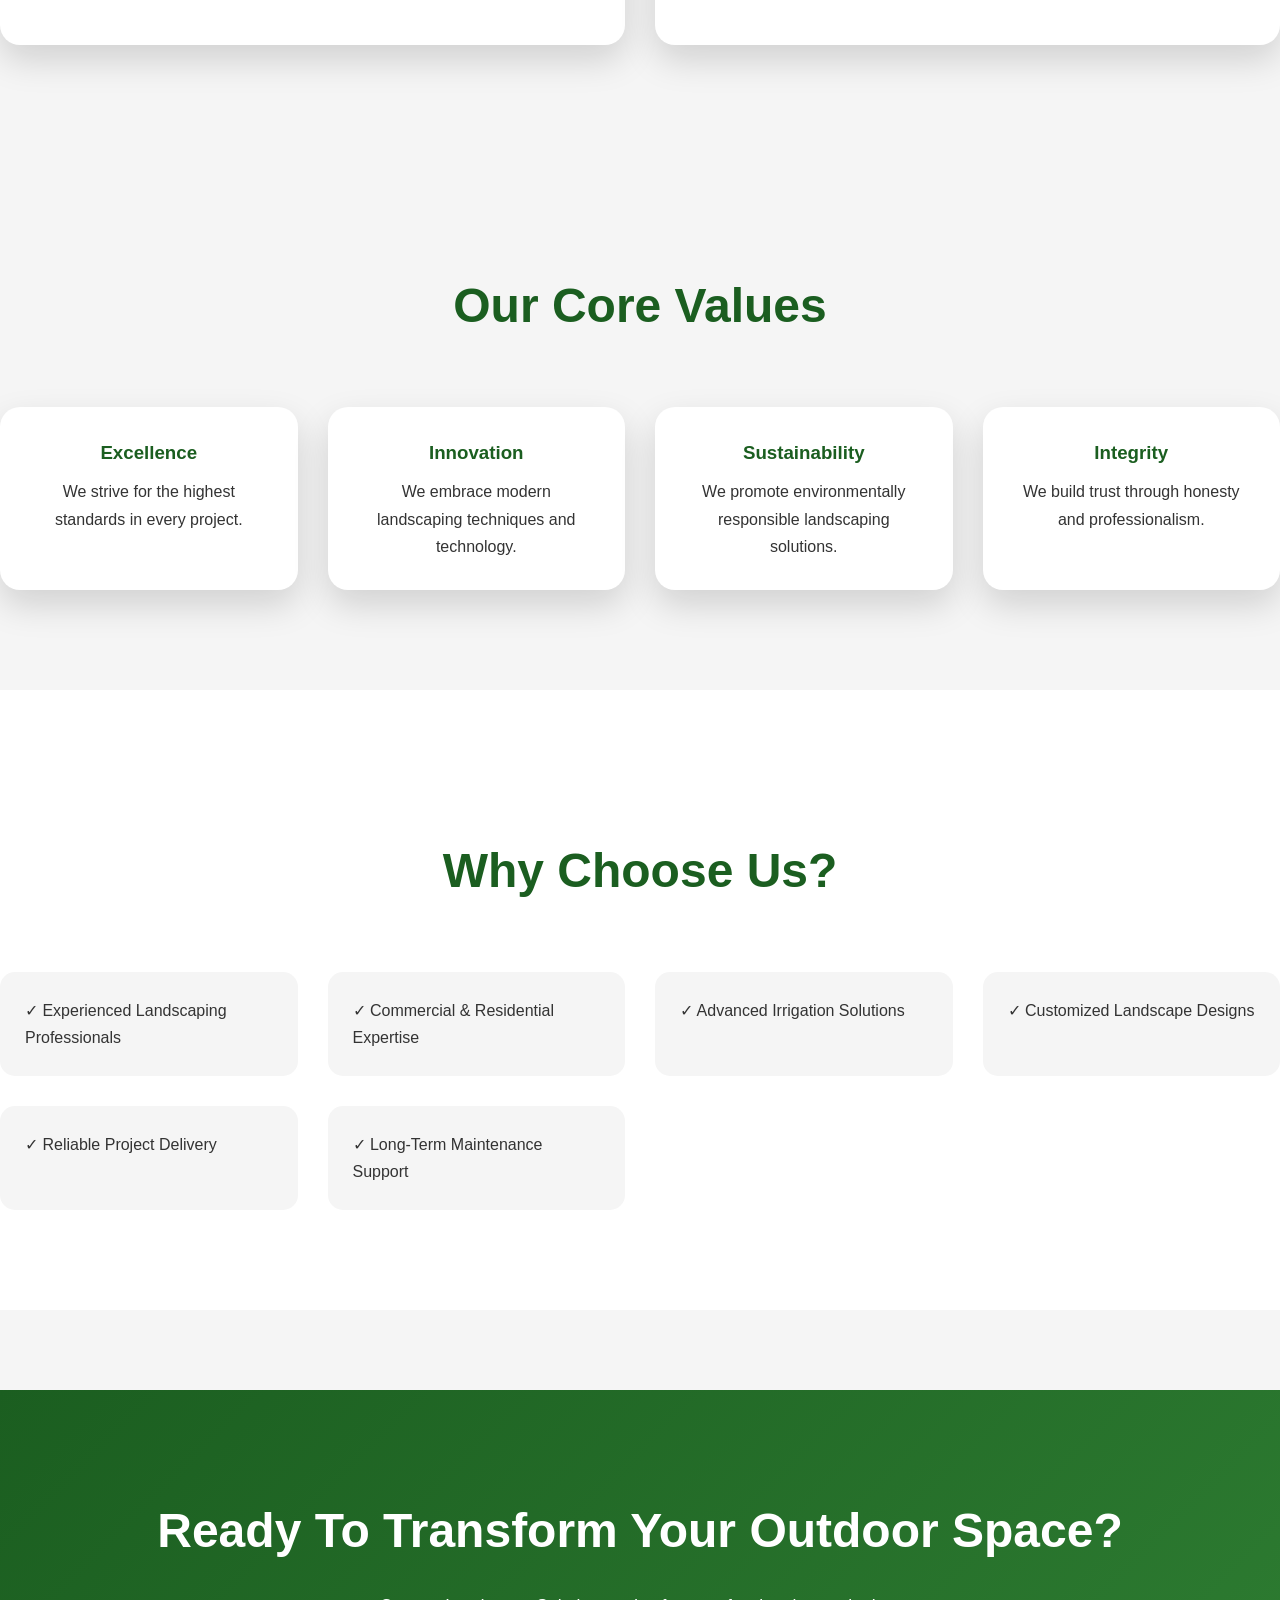
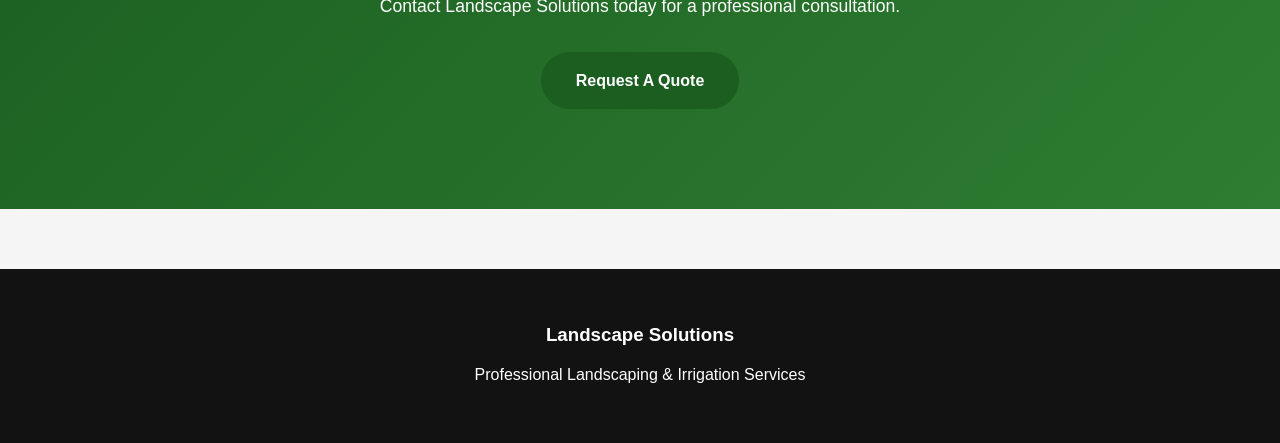
==== commit 11daae2b: "Update about.html" ====
--- a/about.html
+++ b/about.html
@@ -13,27 +13,57 @@
 </head>
 
 <body>
-
 <nav class="navbar">
 
-<div class="logo">
-Landscape Solutions
-</div>
-
-<ul class="nav-links">
-
-<li><a href="index.html">Home</a></li>
-<li><a href="services.html">Services</a></li>
-<li><a href="projects.html">Projects</a></li>
-<li><a href="about.html">About</a></li>
-<li><a href="contact.html">Contact</a></li>
-<li><a href="equipments.html">Equipments</a></li>
-
-</ul>
-
-<button id="darkModeToggle" class="btn">
-    🌙
-</button>
+    <div class="logo-container">
+
+        <img src="images/logo.png"
+             alt="Landscape Solutions Logo"
+             class="navbar-logo">
+
+        <a href="index.html" class="logo-text">
+            Landscape Solutions
+        </a>
+
+    </div>
+
+
+    <ul class="nav-links">
+
+        <li><a href="index.html">Home</a></li>
+
+        <li><a href="services.html">Services</a></li>
+
+        <li><a href="projects.html">Projects</a></li>
+
+        <li><a href="about.html">About</a></li>
+
+        <li><a href="contact.html">Contact</a></li>
+
+        <li><a href="equipments.html">Equipments</a></li>
+
+    </ul>
+
+
+    <div class="navbar-right">
+
+        <button id="darkModeToggle" class="btn">
+            🌙
+        </button>
+
+
+        <div class="hamburger" id="hamburger">
+
+            <span></span>
+
+            <span></span>
+
+            <span></span>
+
+        </div>
+
+    </div>
+
 
 </nav>
 
--- a/css/style.css
+++ b/css/style.css
@@ -138,6 +138,8 @@
 
     transition:var(--transition);
 
+    background:transparent;
+
 }
 
 .navbar.scrolled{
@@ -150,7 +152,29 @@
 
 }
 
-.logo{
+.logo-container{
+
+    display:flex;
+
+    align-items:center;
+
+    gap:12px;
+
+    min-width:fit-content;
+
+}
+
+.navbar-logo{
+
+    height:45px;
+
+    width:auto;
+
+    object-fit:contain;
+
+}
+
+.logo-text{
 
     font-size:1.8rem;
 
@@ -158,6 +182,18 @@
 
     color:var(--primary);
 
+    text-decoration:none;
+
+    transition:var(--transition);
+
+    white-space:nowrap;
+
+}
+
+.logo-text:hover{
+
+    color:var(--primary-light);
+
 }
 
 .nav-links{
@@ -168,6 +204,10 @@
 
     gap:30px;
 
+    flex-wrap:wrap;
+
+    align-items:center;
+
 }
 
 .nav-links a{
@@ -180,11 +220,79 @@
 
     transition:var(--transition);
 
+    white-space:nowrap;
+
 }
 
 .nav-links a:hover{
 
     color:var(--secondary);
+
+}
+
+/* NAVBAR RIGHT */
+
+.navbar-right{
+
+    display:flex;
+
+    align-items:center;
+
+    gap:20px;
+
+}
+
+/* HAMBURGER MENU */
+
+.hamburger{
+
+    display:none;
+
+    flex-direction:column;
+
+    cursor:pointer;
+
+    gap:6px;
+
+    background:none;
+
+    border:none;
+
+    padding:0;
+
+    z-index:1001;
+
+}
+
+.hamburger span{
+
+    width:25px;
+
+    height:3px;
+
+    background:var(--text);
+
+    border-radius:3px;
+
+    transition:var(--transition);
+
+}
+
+.hamburger.active span:nth-child(1){
+
+    transform:rotate(45deg) translate(10px, 10px);
+
+}
+
+.hamburger.active span:nth-child(2){
+
+    opacity:0;
+
+}
+
+.hamburger.active span:nth-child(3){
+
+    transform:rotate(-45deg) translate(7px, -7px);
 
 }
 
@@ -218,6 +326,8 @@
 
     margin-top:60px;
 
+    padding:60px 20px 40px;
+
 }
 
 .hero-content{
@@ -230,7 +340,7 @@
 
     font-size:4rem;
 
-    margin-bottom:20px;
+    margin-bottom:30px;
 
 }
 
@@ -238,41 +348,43 @@
 
     font-size:1.2rem;
 
+    margin-bottom:40px;
+
+}
+
+/* PAGE HERO (for services, projects, contact, about) */
+
+.page-hero{
+
+    height:70vh;
+
+    display:flex;
+
+    justify-content:center;
+
+    align-items:center;
+
+    flex-direction:column;
+
+    text-align:center;
+
+    background-size:cover;
+
+    background-position:center;
+
+    color:white;
+
+    margin-top:60px;
+
+    padding:60px 20px 40px;
+
+}
+
+.page-hero h1{
+
+    font-size:4rem;
+
     margin-bottom:30px;
-
-}
-
-/* PAGE HERO (for services, projects, contact, about) */
-
-.page-hero{
-
-    height:70vh;
-
-    display:flex;
-
-    justify-content:center;
-
-    align-items:center;
-
-    flex-direction:column;
-
-    text-align:center;
-
-    background-size:cover;
-
-    background-position:center;
-
-    color:white;
-
-    margin-top:60px;
-
-}
-
-.page-hero h1{
-
-    font-size:4rem;
-
-    margin-bottom:20px;
 
 }
 
@@ -333,7 +445,7 @@
 
     gap:2rem;
 
-    padding:80px 0;
+    padding:60px 0 80px;
 
 }
 
@@ -399,6 +511,8 @@
     repeat(auto-fit,minmax(350px,1fr));
 
     gap:2rem;
+
+    padding:40px 0;
 
 }
 
@@ -509,6 +623,8 @@
 
     display:none;
 
+    margin-bottom:20px;
+
 }
 
 .testimonial:first-child{
@@ -550,6 +666,8 @@
 
     transition:var(--transition);
 
+    font-family:'Poppins',sans-serif;
+
 }
 
 input:focus,
@@ -699,6 +817,8 @@
 
     padding:50px 8%;
 
+    margin-top:60px;
+
 }
 
 footer h3{
@@ -707,6 +827,12 @@
 
 }
 
+footer p{
+
+    margin-bottom:5px;
+
+}
+
 /* =====================================
    CONTAINER QUERIES
 ===================================== */
@@ -737,7 +863,9 @@
 
     font-size:2.5rem;
 
-    margin-bottom:20px;
+    margin-bottom:40px;
+
+    margin-top:40px;
 
 }
 
@@ -806,6 +934,8 @@
 
     color:white;
 
+    margin-top:80px;
+
 }
 
 .cta h2{
@@ -813,6 +943,8 @@
     font-size:3rem;
 
     margin-bottom:20px;
+
+    margin-top:0;
 
     color:white;
 
@@ -851,15 +983,83 @@
 
     }
 
+    .navbar{
+
+        padding:15px 5%;
+
+    }
+
     .nav-links{
 
+        position:fixed;
+
+        top:70px;
+
+        left:0;
+
+        width:100%;
+
+        flex-direction:column;
+
+        gap:0;
+
+        background:rgba(255,255,255,.95);
+
+        backdrop-filter:blur(10px);
+
+        padding:20px 0;
+
+        max-height:calc(100vh - 70px);
+
+        overflow-y:auto;
+
         display:none;
 
     }
 
-    .logo{
-
-        font-size:1.5rem;
+    .nav-links.active{
+
+        display:flex;
+
+    }
+
+    .nav-links li{
+
+        width:100%;
+
+        padding:15px 5%;
+
+        border-bottom:1px solid #eee;
+
+    }
+
+    .nav-links a{
+
+        display:block;
+
+    }
+
+    .hamburger{
+
+        display:flex;
+
+    }
+
+    .navbar-logo{
+
+        height:40px;
+
+    }
+
+    .logo-text{
+
+        font-size:1.4rem;
+
+    }
+
+    .logo-container{
+
+        gap:8px;
 
     }
 
@@ -926,13 +1126,19 @@
 
     .navbar{
 
-        padding:15px 5%;
-
-    }
-
-    .logo{
-
-        font-size:1.3rem;
+        padding:12px 5%;
+
+    }
+
+    .logo-text{
+
+        font-size:1.2rem;
+
+    }
+
+    .navbar-logo{
+
+        height:35px;
 
     }
 
@@ -960,8 +1166,40 @@
     .hero,
     .page-hero{
 
-        padding:0 5%;
-
-    }
-
-}
+        padding:40px 5% 30px;
+
+    }
+
+    .nav-links{
+
+        top:60px;
+
+    }
+
+    .nav-links li{
+
+        padding:12px 5%;
+
+    }
+
+    .nav-links a{
+
+        font-size:0.95rem;
+
+    }
+
+    .navbar-right{
+
+        gap:10px;
+
+    }
+
+    .btn#darkModeToggle{
+
+        padding:10px 15px;
+
+        font-size:1rem;
+
+    }
+
+}
